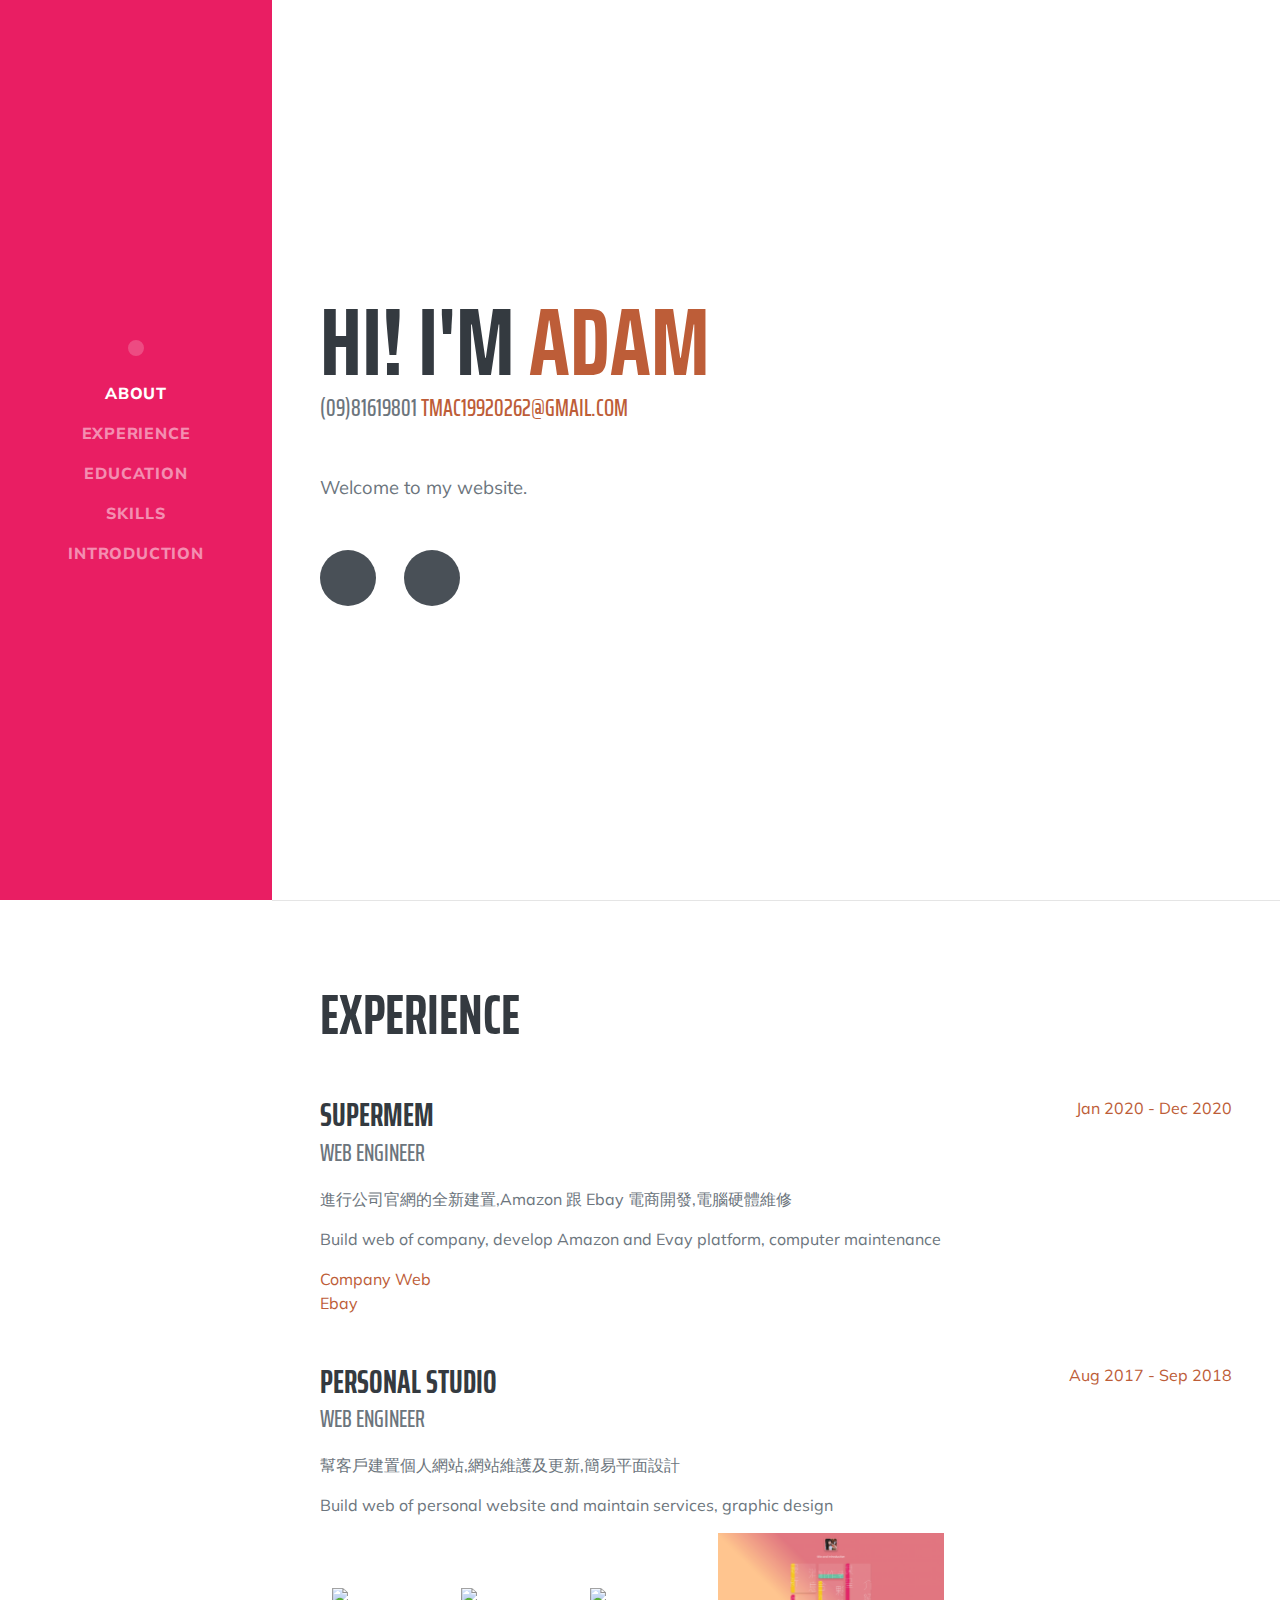
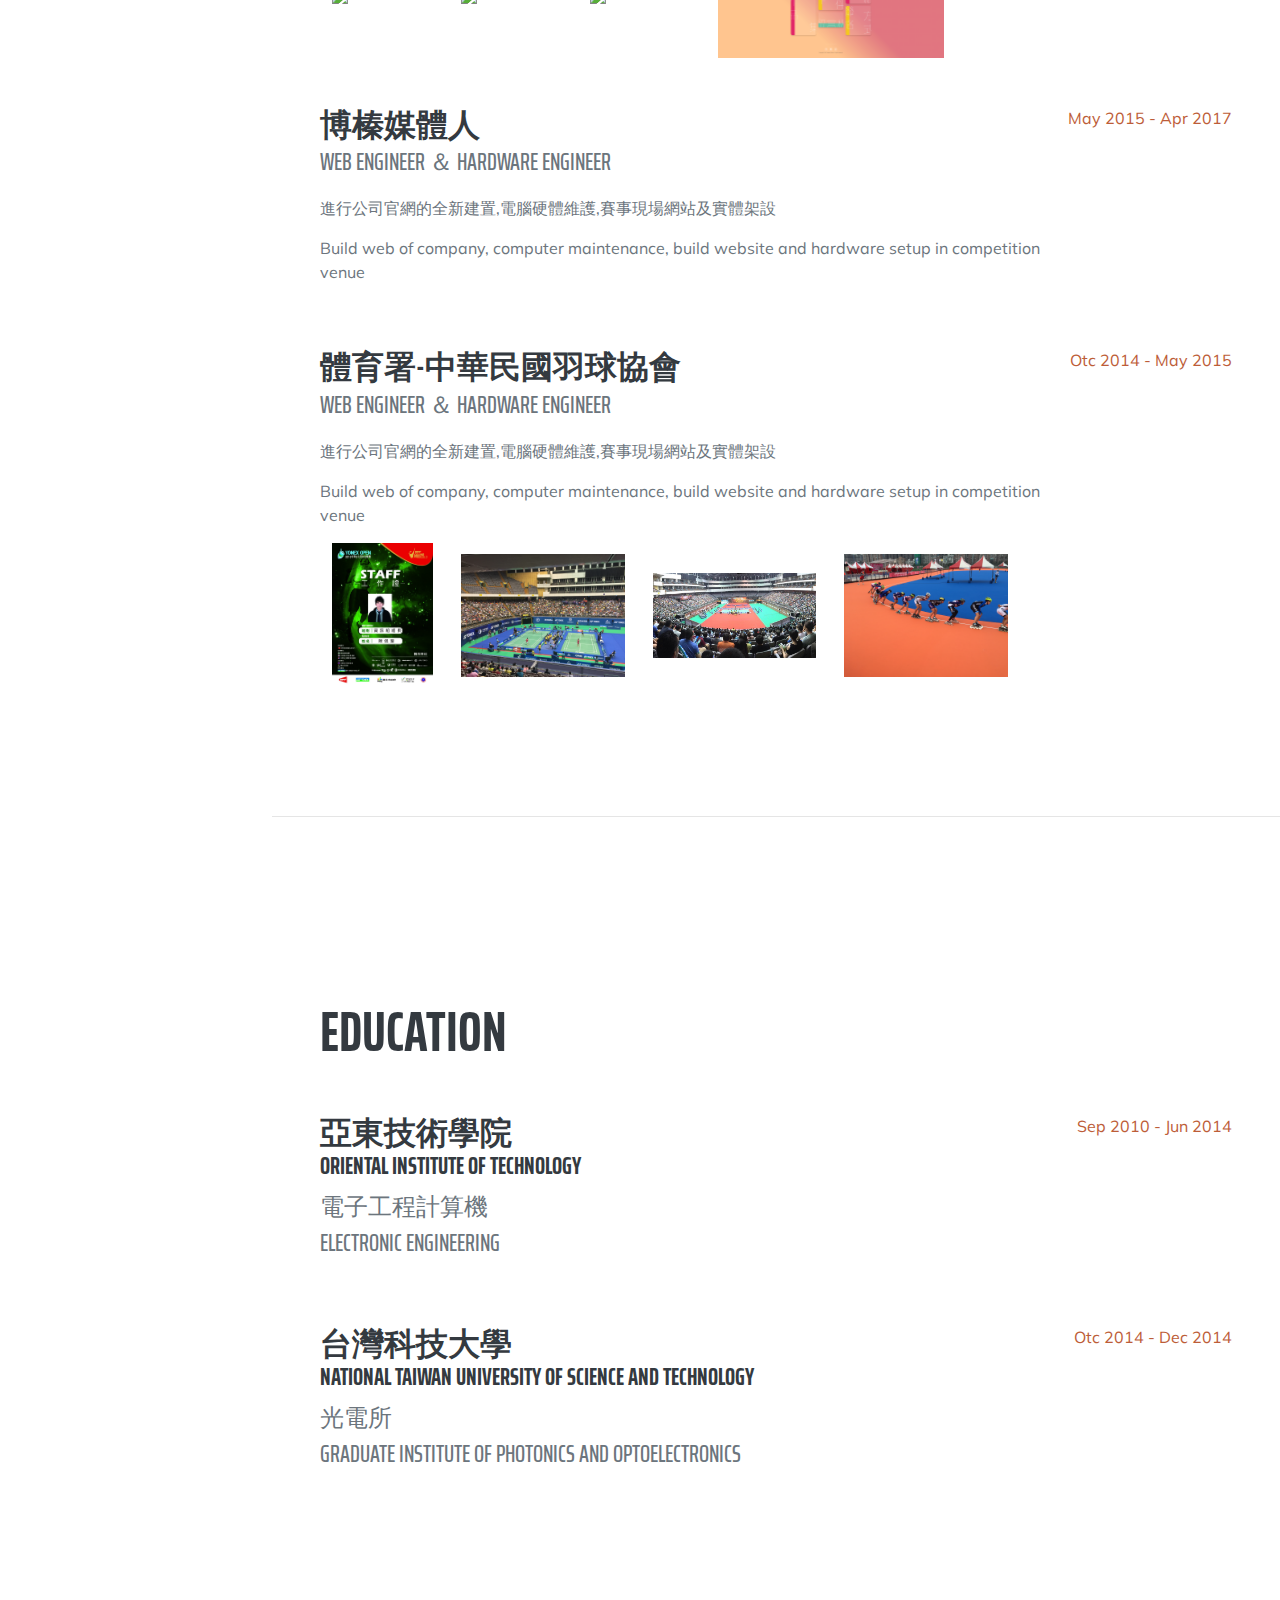
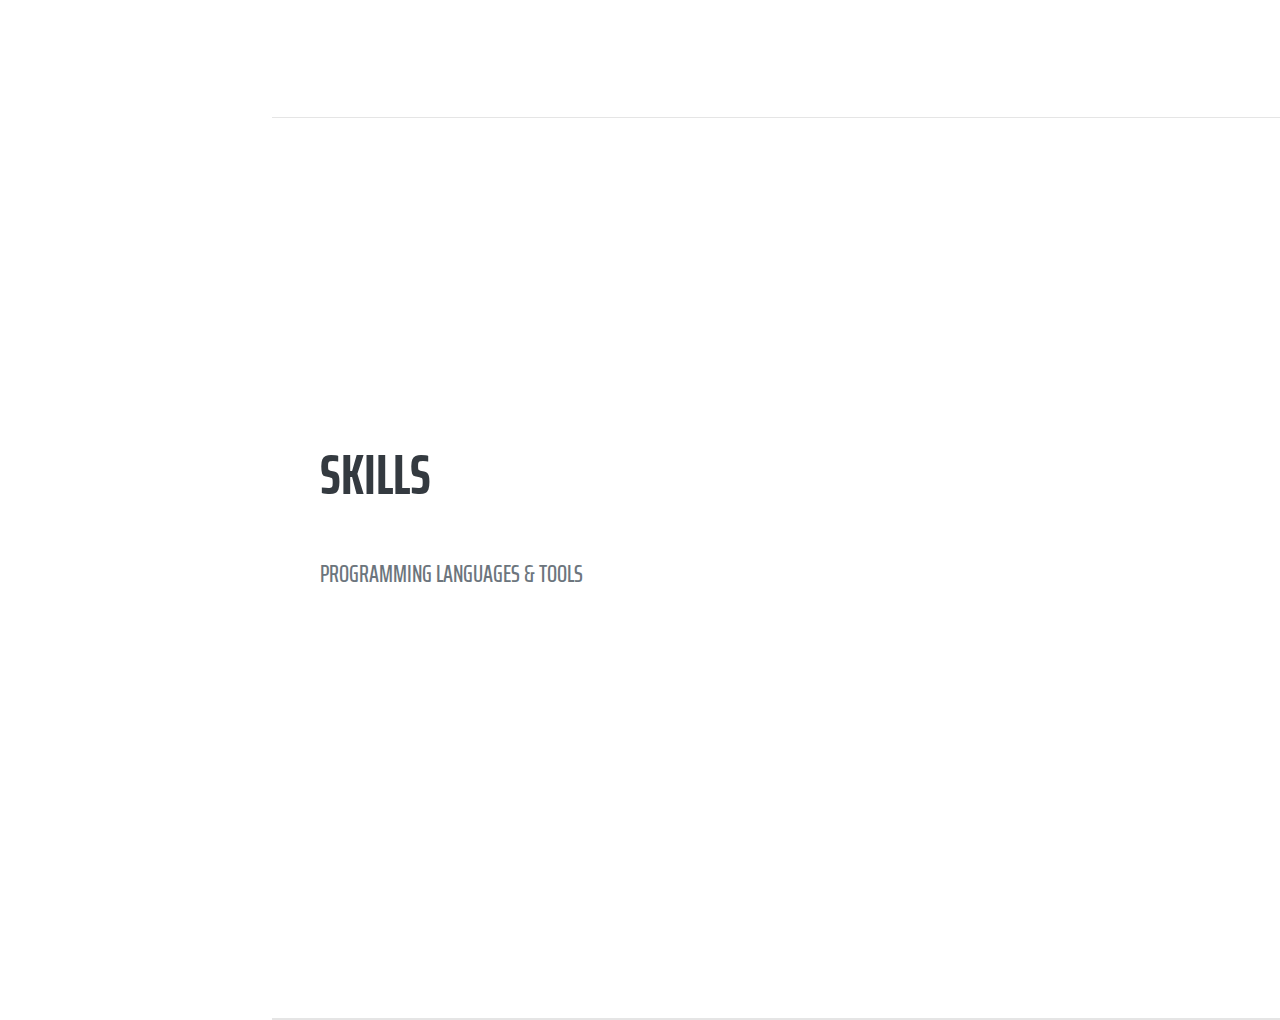
==== myweb001/index.html @ d1d834fa "myweb002 second" ====
<!DOCTYPE html>
<html lang="en">
    <head>
        <meta charset="utf-8" />
        <meta name="viewport" content="width=device-width, initial-scale=1, shrink-to-fit=no" />
        <meta name="description" content="" />
        <meta name="author" content="" />
        <title>Resume - Adam</title>
        <link rel="icon" type="image/x-icon" href="assets/img/favicon.ico" />
        <!-- Font Awesome icons (free version)-->
        <script src="https://use.fontawesome.com/releases/v5.15.1/js/all.js" crossorigin="anonymous"></script>
        <!-- Google fonts-->
        <link href="https://fonts.googleapis.com/css?family=Saira+Extra+Condensed:500,700" rel="stylesheet" type="text/css" />
        <link href="https://fonts.googleapis.com/css?family=Muli:400,400i,800,800i" rel="stylesheet" type="text/css" />
        <!-- Core theme CSS (includes Bootstrap)-->
        <link href="css/styles.css" rel="stylesheet" />
    </head>
    <body id="page-top">
        <!-- Navigation-->
        <nav class="navbar navbar-expand-lg navbar-dark bg-primary fixed-top" id="sideNav">
            <a class="navbar-brand js-scroll-trigger" href="#page-top">
                <span class="d-block d-lg-none">Adam Chen</span>
                <span class="d-none d-lg-block"><img class="img-fluid img-profile rounded-circle mx-auto mb-2" src="assets/img/profile.jpg" alt="" /></span>
            </a>
            <button class="navbar-toggler" type="button" data-toggle="collapse" data-target="#navbarSupportedContent" aria-controls="navbarSupportedContent" aria-expanded="false" aria-label="Toggle navigation"><span class="navbar-toggler-icon"></span></button>
            <div class="collapse navbar-collapse" id="navbarSupportedContent">
                <ul class="navbar-nav">
                    <li class="nav-item"><a class="nav-link js-scroll-trigger" href="#about">About</a></li>
                    <li class="nav-item"><a class="nav-link js-scroll-trigger" href="#experience">Experience</a></li>
                    <li class="nav-item"><a class="nav-link js-scroll-trigger" href="#education">Education</a></li>
                    <li class="nav-item"><a class="nav-link js-scroll-trigger" href="#skills">Skills</a></li>
                    <li class="nav-item"><a class="nav-link js-scroll-trigger" href="#introduction">Introduction</a></li>
                    
                </ul>
            </div>
        </nav>
        <!-- Page Content-->
        <div class="container-fluid p-0">
            <!-- About-->
            <section class="resume-section" id="about">
                <div class="resume-section-content">
                    <h1 class="mb-0">
                        Hi! I'm
                        <span class="text-primary">Adam</span>
                    </h1>
                    <div class="subheading mb-5">
                        (09)81619801
                        <a href="mailto:tmac19920262@gmail.com">tmac19920262@gmail.com</a>
                    </div>
                    <p class="lead mb-5">

                    Welcome to my website. 

                    </p>
                    <div class="social-icons">
                        <a class="social-icon" href="https://www.instagram.com/adem_626/"><i class="fab fa-linkedin-in"></i></a>
                        <a class="social-icon" href="https://www.facebook.com/jhihwei.chen.50?locale=zh_TW"><i class="fab fa-facebook-f"></i></a>
                    </div>
                </div>
            </section>
            <hr class="m-0" />
            <!-- Experience-->
            <section class="resume-section" id="experience">
                <div class="resume-section-content">
                    <h2 class="mb-5">Experience</h2>
                    <div class="d-flex flex-column flex-md-row justify-content-between mb-5">
                        <div class="flex-grow-1">
                            <h3 class="mb-0">Supermem</h3>
                            <div class="subheading mb-3">Web Engineer</div>
                            <p>進行公司官網的全新建置,Amazon 跟 Ebay 
                            電商開發,電腦硬體維修
                            <p>
                            <P>Build web of company, develop Amazon and Evay platform, computer maintenance</P>    
                            <a href="https://www.supermem.com.au">Company Web</a>
                        </br>
                            <a href="https://www.ebay.com.au/str/superomnitech">Ebay</a>
                        </div>
                        <div class="flex-shrink-0"><span class="text-primary">Jan 2020 - Dec 2020</span></div>
                    </div>

                    <div class="d-flex flex-column flex-md-row justify-content-between mb-5">
                        <div class="flex-grow-1">
                            <h3 class="mb-0">Personal studio</h3>
                            <div class="subheading mb-3">Web Engineer</div>
                            <p>幫客戶建置個人網站,網站維護及更新,簡易平面設計
                            <p>
                            <P>Build web of personal website and maintain services, graphic design</P>
                                <div class="row">
                                <div class="col-12">
                                    <img type="button" class="col-2" src="assets/img/resume01.png" data-toggle="modal" data-target="#exampleModal5">
                                    <div class="modal fade" id="exampleModal5" tabindex="-1" role="dialog" aria-labelledby="exampleModalLabel" aria-hidden="true">
                                      <div class="modal-dialog" role="document">
                                        <div class="modal-content">
                                          <img class="img-modal-100" src="assets/img/resume01.png">
                                        </div>
                                      </div>
                                    </div>

                                    <img type="button" class="col-2" src="assets/img/resume02.png" data-toggle="modal" data-target="#exampleModal6">
                                    <div class="modal fade" id="exampleModal6" tabindex="-1" role="dialog" aria-labelledby="exampleModalLabel" aria-hidden="true">
                                      <div class="modal-dialog" role="document">
                                        <div class="modal-content">
                                          <img class="img-modal-100" src="assets/img/resume02.png">
                                        </div>
                                      </div>
                                    </div>

                                    <img type="button" class="col-2" src="assets/img/resume03.png" data-toggle="modal" data-target="#exampleModal7">
                                    <div class="modal fade" id="exampleModal7" tabindex="-1" role="dialog" aria-labelledby="exampleModalLabel" aria-hidden="true">
                                      <div class="modal-dialog" role="document">
                                        <div class="modal-content">
                                          <img class="img-modal-100" src="assets/img/resume03.png">
                                        </div>
                                      </div>
                                    </div>

                                    <img type="button" class="col-4" src="assets/img/resume04.png" data-toggle="modal" data-target="#exampleModal8">
                                    <div class="modal fade" id="exampleModal8" tabindex="-1" role="dialog" aria-labelledby="exampleModalLabel" aria-hidden="true">
                                      <div class="modal-dialog" role="document">
                                        <div class="modal-content">
                                          <img class="img-modal-100" src="assets/img/resume04.png">
                                        </div>
                                      </div>
                                    </div>

                                </div>
                            </div>    
                        
                        </div>
                        <div class="flex-shrink-0"><span class="text-primary">Aug 2017 - Sep 2018</span></div>
                    </div>
                    <div class="d-flex flex-column flex-md-row justify-content-between mb-5">
                        <div class="flex-grow-1">
                            <h3 class="mb-0">博榛媒體人</h3>
                            <div class="subheading mb-3">Web Engineer ＆ Hardware engineer</div>
                            <p>進行公司官網的全新建置,電腦硬體維護,賽事現場網站及實體架設</p>
                            <p>Build web of company, computer maintenance, build website and hardware setup in competition venue</p>
                        </div>
                        <div class="flex-shrink-0"><span class="text-primary">May 2015 - Apr 2017</span></div>
                    </div>
                    <div class="d-flex flex-column flex-md-row justify-content-between mb-5">
                        <div class="flex-grow-1">
                            <h3 class="mb-0">體育署-中華民國羽球協會</h3>
                            <div class="subheading mb-3">Web Engineer ＆ Hardware engineer</div>
                            <p>進行公司官網的全新建置,電腦硬體維護,賽事現場網站及實體架設</p>
                            <p>Build web of company, computer maintenance, build website and hardware setup in competition venue</p>
                            <div class="row">
                                <div class="col-12">
                                    <img type="button" class="col-2" src="assets/img/IMG_1423.jpg" data-toggle="modal" data-target="#exampleModal">
                                    <div class="modal fade" id="exampleModal" tabindex="-1" role="dialog" aria-labelledby="exampleModalLabel" aria-hidden="true">
                                      <div class="modal-dialog" role="document">
                                        <div class="modal-content">
                                          <img class="img-modal-100" src="assets/img/IMG_1423.jpg">
                                        </div>
                                      </div>
                                    </div>

                                    <img type="button" class="col-3" src="assets/img/IMG_1492.jpg" data-toggle="modal" data-target="#exampleModal2">
                                    <div class="modal fade" id="exampleModal2" tabindex="-1" role="dialog" aria-labelledby="exampleModalLabel" aria-hidden="true">
                                      <div class="modal-dialog" role="document">
                                        <div class="modal-content">
                                          <img class="img-modal-100" src="assets/img/IMG_1492.jpg">
                                        </div>
                                      </div>
                                    </div>

                                    <img type="button" class="col-3" src="assets/img/IMG_6093.jpg" data-toggle="modal" data-target="#exampleModal3">
                                    <div class="modal fade" id="exampleModal3" tabindex="-1" role="dialog" aria-labelledby="exampleModalLabel" aria-hidden="true">
                                      <div class="modal-dialog" role="document">
                                        <div class="modal-content">
                                          <img class="img-modal-100" src="assets/img/IMG_6093.jpg">
                                        </div>
                                      </div>
                                    </div>

                                    <img type="button" class="col-3" src="assets/img/IMG_8331.jpg" data-toggle="modal" data-target="#exampleModal4">
                                    <div class="modal fade" id="exampleModal4" tabindex="-1" role="dialog" aria-labelledby="exampleModalLabel" aria-hidden="true">
                                      <div class="modal-dialog" role="document">
                                        <div class="modal-content">
                                          <img class="img-modal-100" src="assets/img/IMG_8331.jpg">
                                        </div>
                                      </div>
                                    </div>

                                </div>
                            </div>    
                        </div>
                        <div class="flex-shrink-0"><span class="text-primary">Otc 2014 - May 2015</span></div>
                    </div>
                    
                </div>
            </section>
            <hr class="m-0" />
            <!-- Education-->
            <section class="resume-section" id="education">
                <div class="resume-section-content">
                    <h2 class="mb-5">Education</h2>
                    <div class="d-flex flex-column flex-md-row justify-content-between mb-5">
                        <div class="flex-grow-1">
                            <h3 class="mb-0">亞東技術學院</h3>
                            <h4>Oriental Institute of Technology</h2>
                            <div class="subheading mb-3">電子工程計算機<br>Electronic Engineering</div>
                            
                            <p></p>
                        </div>
                        <div class="flex-shrink-0"><span class="text-primary">Sep 2010 - Jun 2014</span></div>
                    </div>

                    <div class="d-flex flex-column flex-md-row justify-content-between mb-5">
                        <div class="flex-grow-1">
                            <h3 class="mb-0">台灣科技大學</h3>
                            <h4>National Taiwan University of Science and Technology</h4>
                            <div class="subheading mb-3">光電所<br>Graduate Institute of Photonics and Optoelectronics</div>
                            
                            <p></p>
                        </div>
                        <div class="flex-shrink-0"><span class="text-primary">Otc 2014 - Dec 2014</span></div>
                    </div>
                </div>
            </section>
            <hr class="m-0" />
            <!-- Skills-->
            <section class="resume-section" id="skills">
                <div class="resume-section-content">
                    <h2 class="mb-5">Skills</h2>
                    <div class="subheading mb-3">Programming Languages & Tools</div>
                    <ul class="list-inline dev-icons">
                        <li class="list-inline-item"><i class="fab fa-html5"></i></li>
                        <li class="list-inline-item"><i class="fab fa-python"></i></li>
                        <li class="list-inline-item"><i class="fab fa-css3"></i></li>
                        <li class="list-inline-item"><i class="fab fa-github"></i></li>

                        
                        
                        
                    </ul>
                    
                </div>
            </section>
            <hr class="m-0" />
            <!-- Interests-->
            
            <hr class="m-0" />
            <!-- Awards-->
            
        </div>
        <!-- Bootstrap core JS-->
        <script src="https://cdnjs.cloudflare.com/ajax/libs/jquery/3.5.1/jquery.min.js"></script>
        <script src="https://cdn.jsdelivr.net/npm/bootstrap@4.5.3/dist/js/bootstrap.bundle.min.js"></script>
        <!-- Third party plugin JS-->
        <script src="https://cdnjs.cloudflare.com/ajax/libs/jquery-easing/1.4.1/jquery.easing.min.js"></script>
        <!-- Core theme JS-->
        <script src="js/scripts.js"></script>
    </body>
</html>
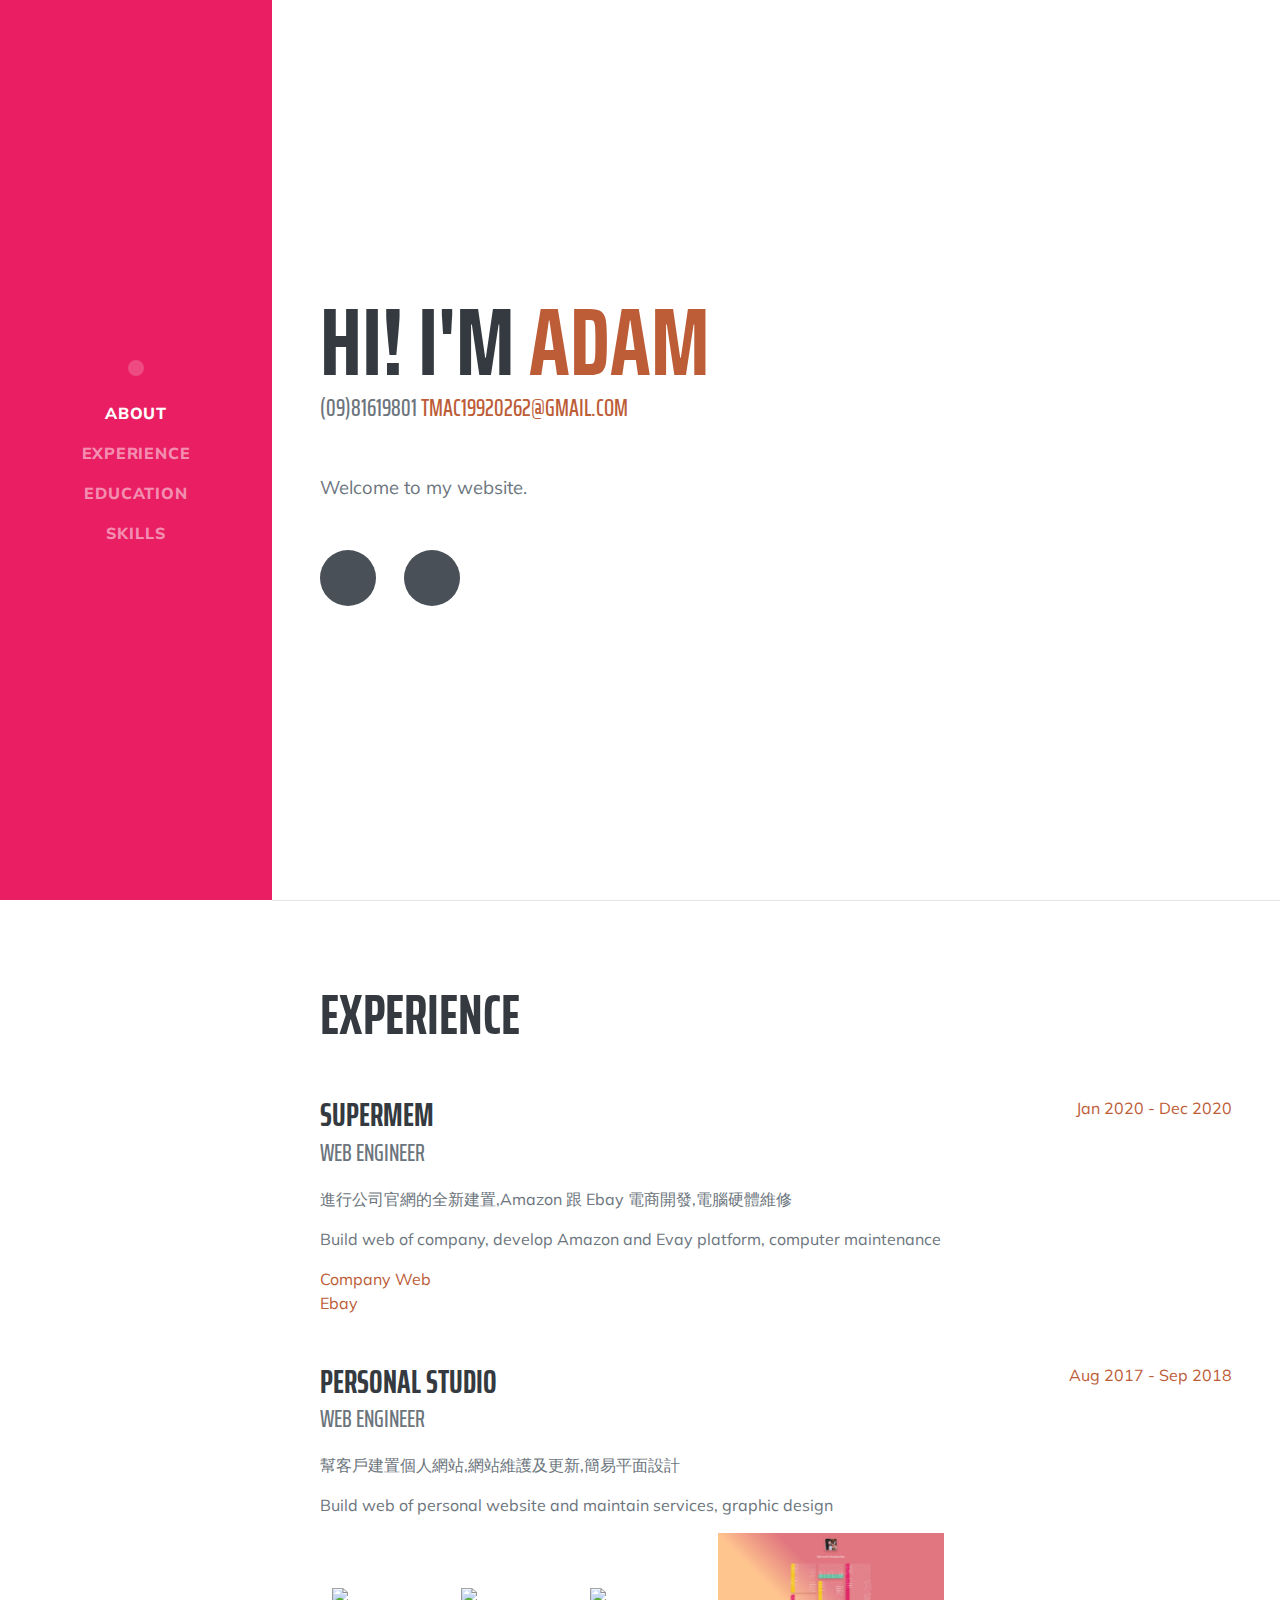
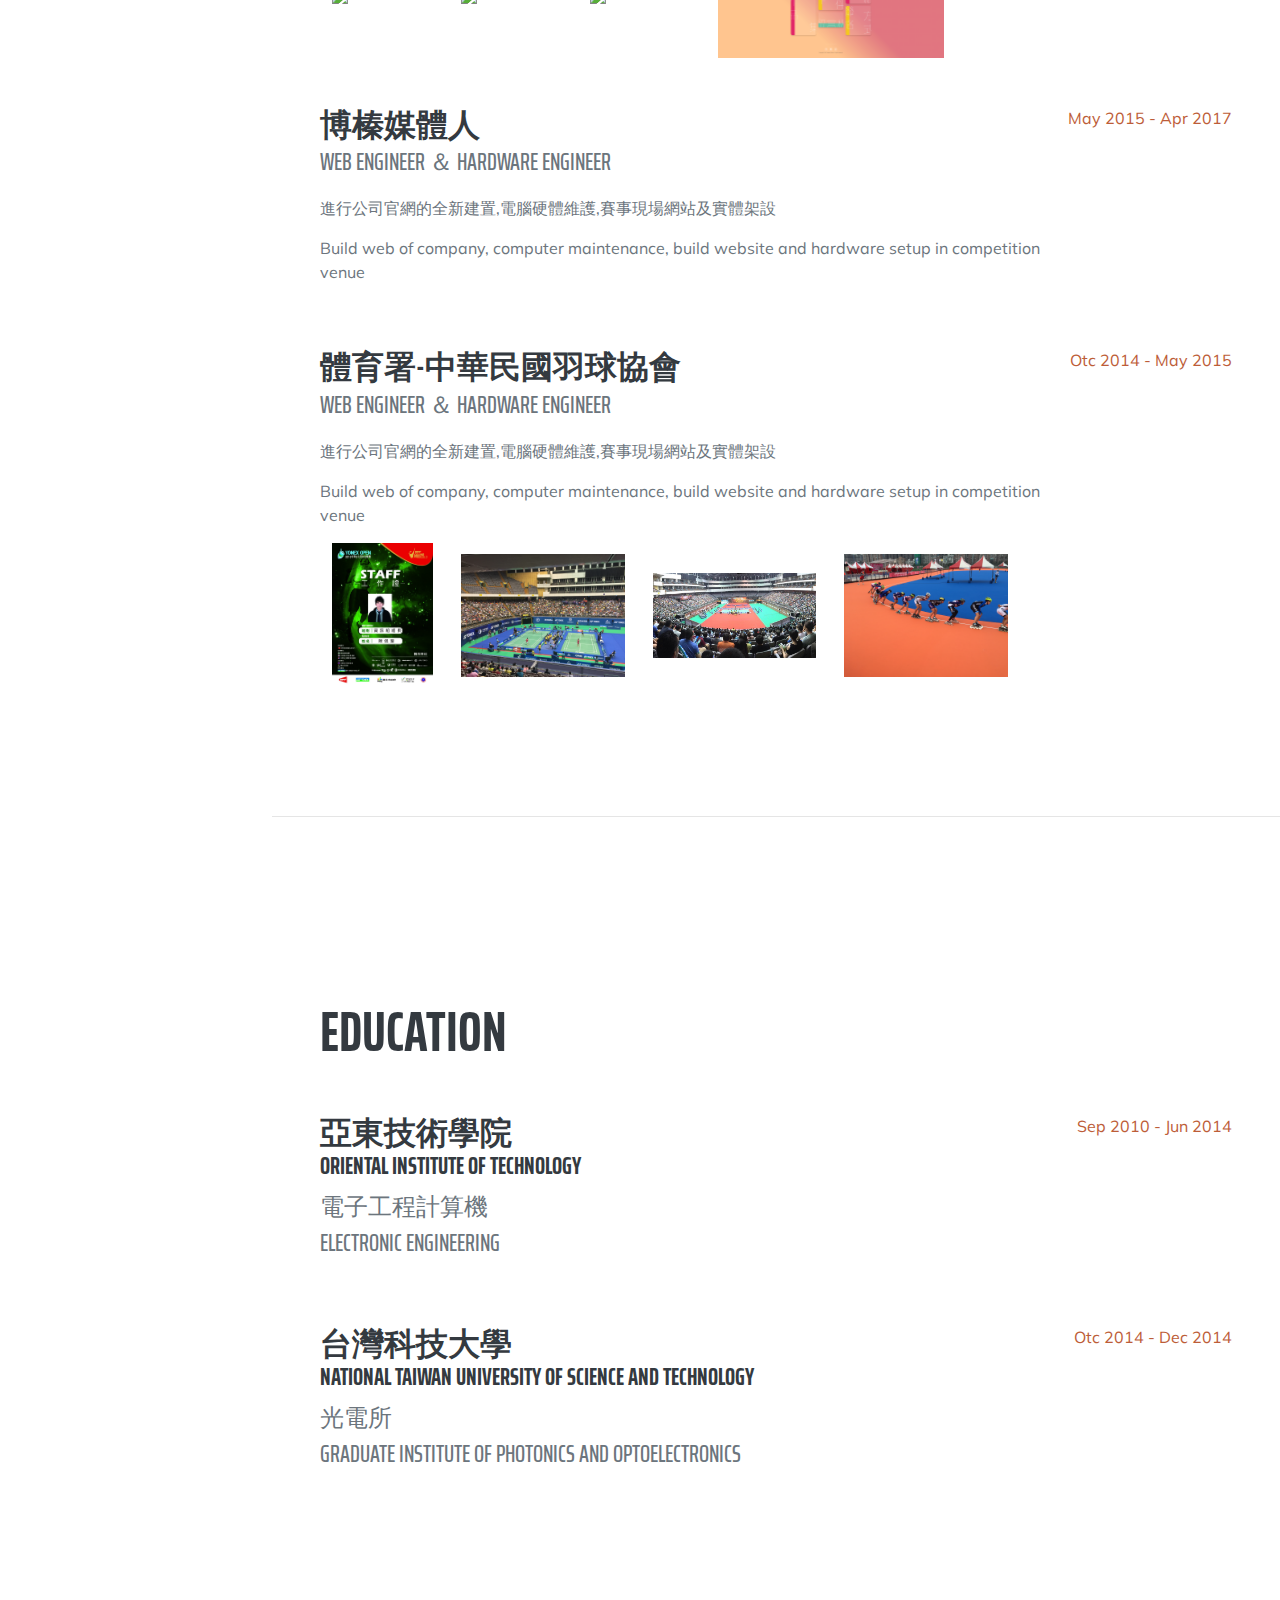
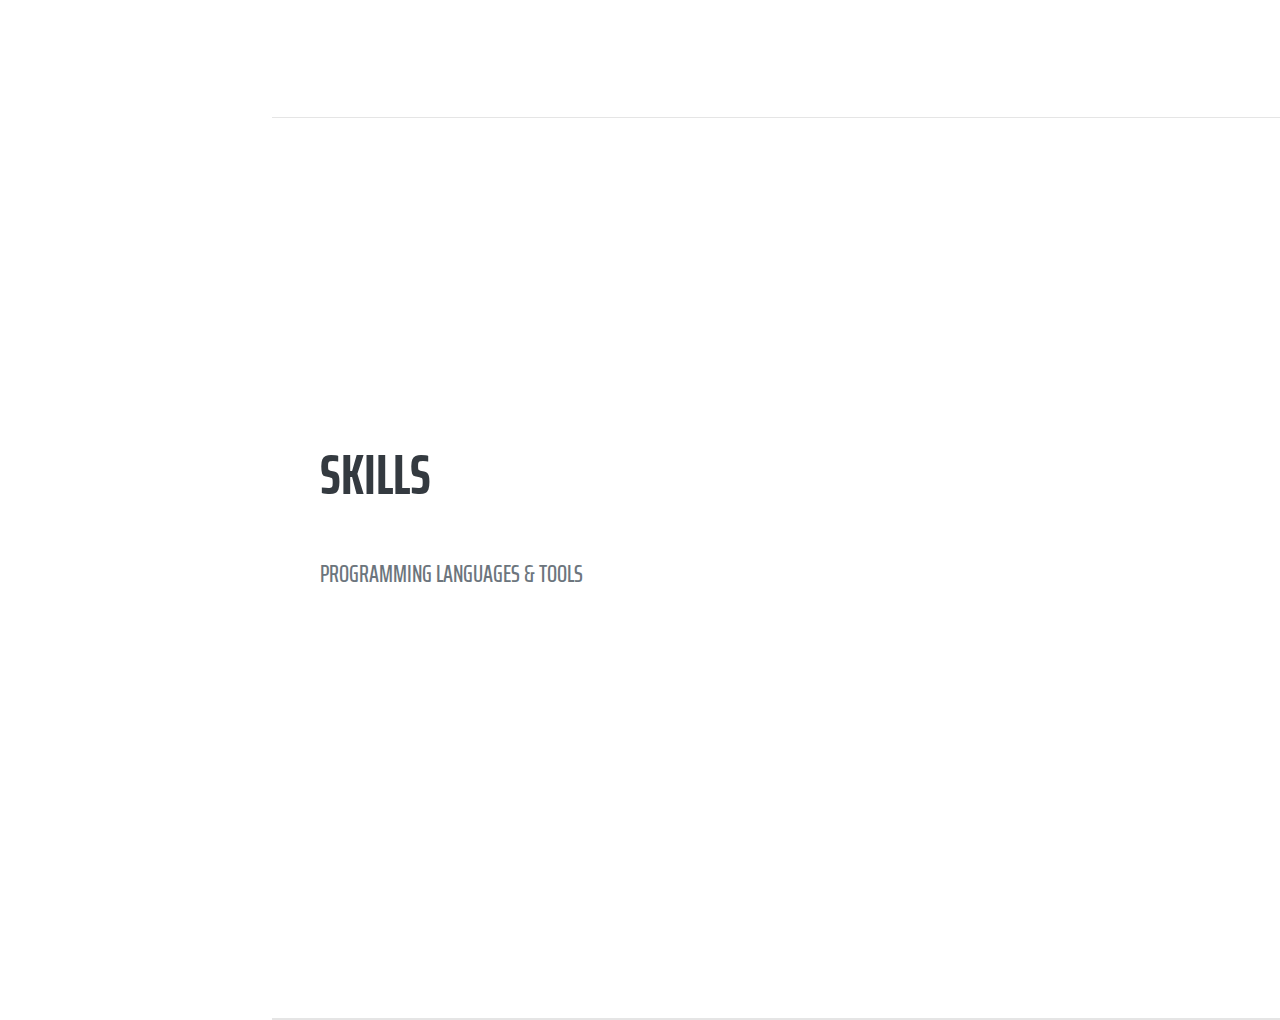
==== commit 8c88986f: "Update index.html" ====
--- a/myweb001/index.html
+++ b/myweb001/index.html
@@ -29,7 +29,6 @@
                     <li class="nav-item"><a class="nav-link js-scroll-trigger" href="#experience">Experience</a></li>
                     <li class="nav-item"><a class="nav-link js-scroll-trigger" href="#education">Education</a></li>
                     <li class="nav-item"><a class="nav-link js-scroll-trigger" href="#skills">Skills</a></li>
-                    <li class="nav-item"><a class="nav-link js-scroll-trigger" href="#introduction">Introduction</a></li>
                     
                 </ul>
             </div>
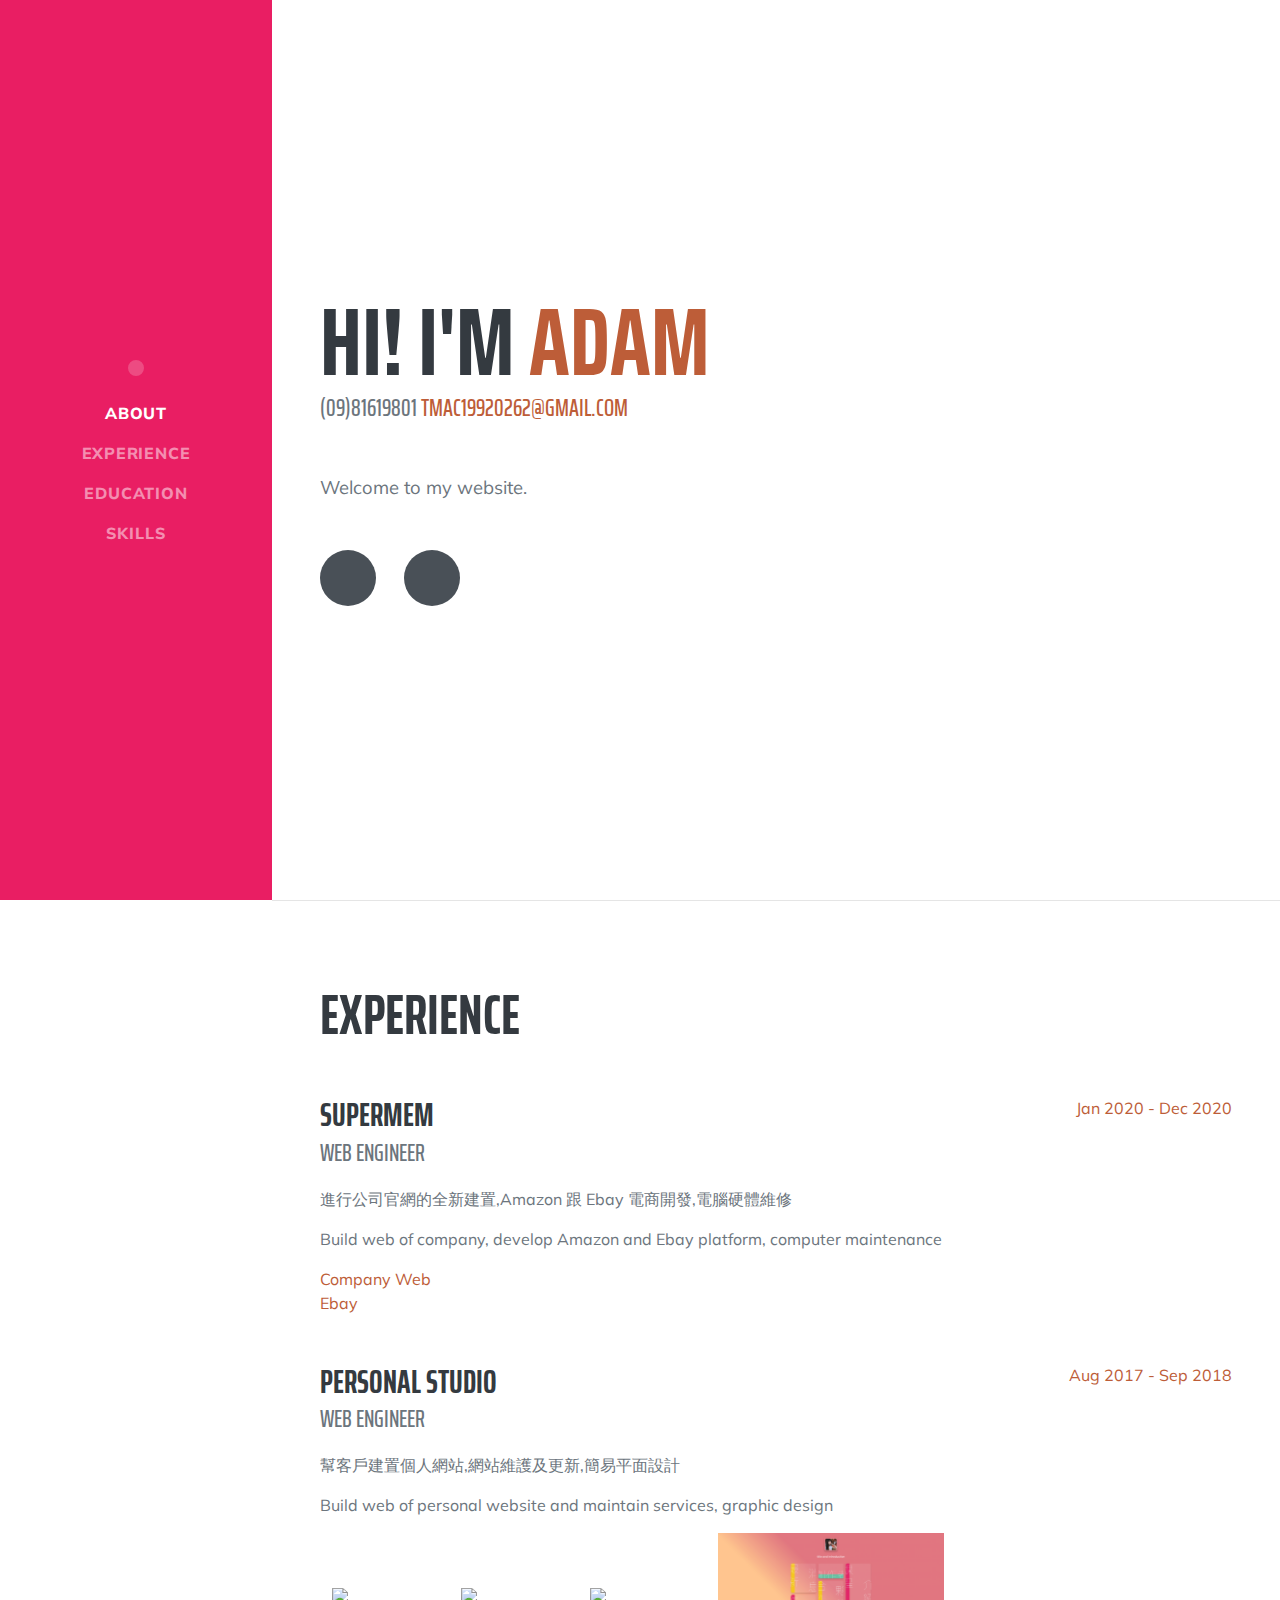
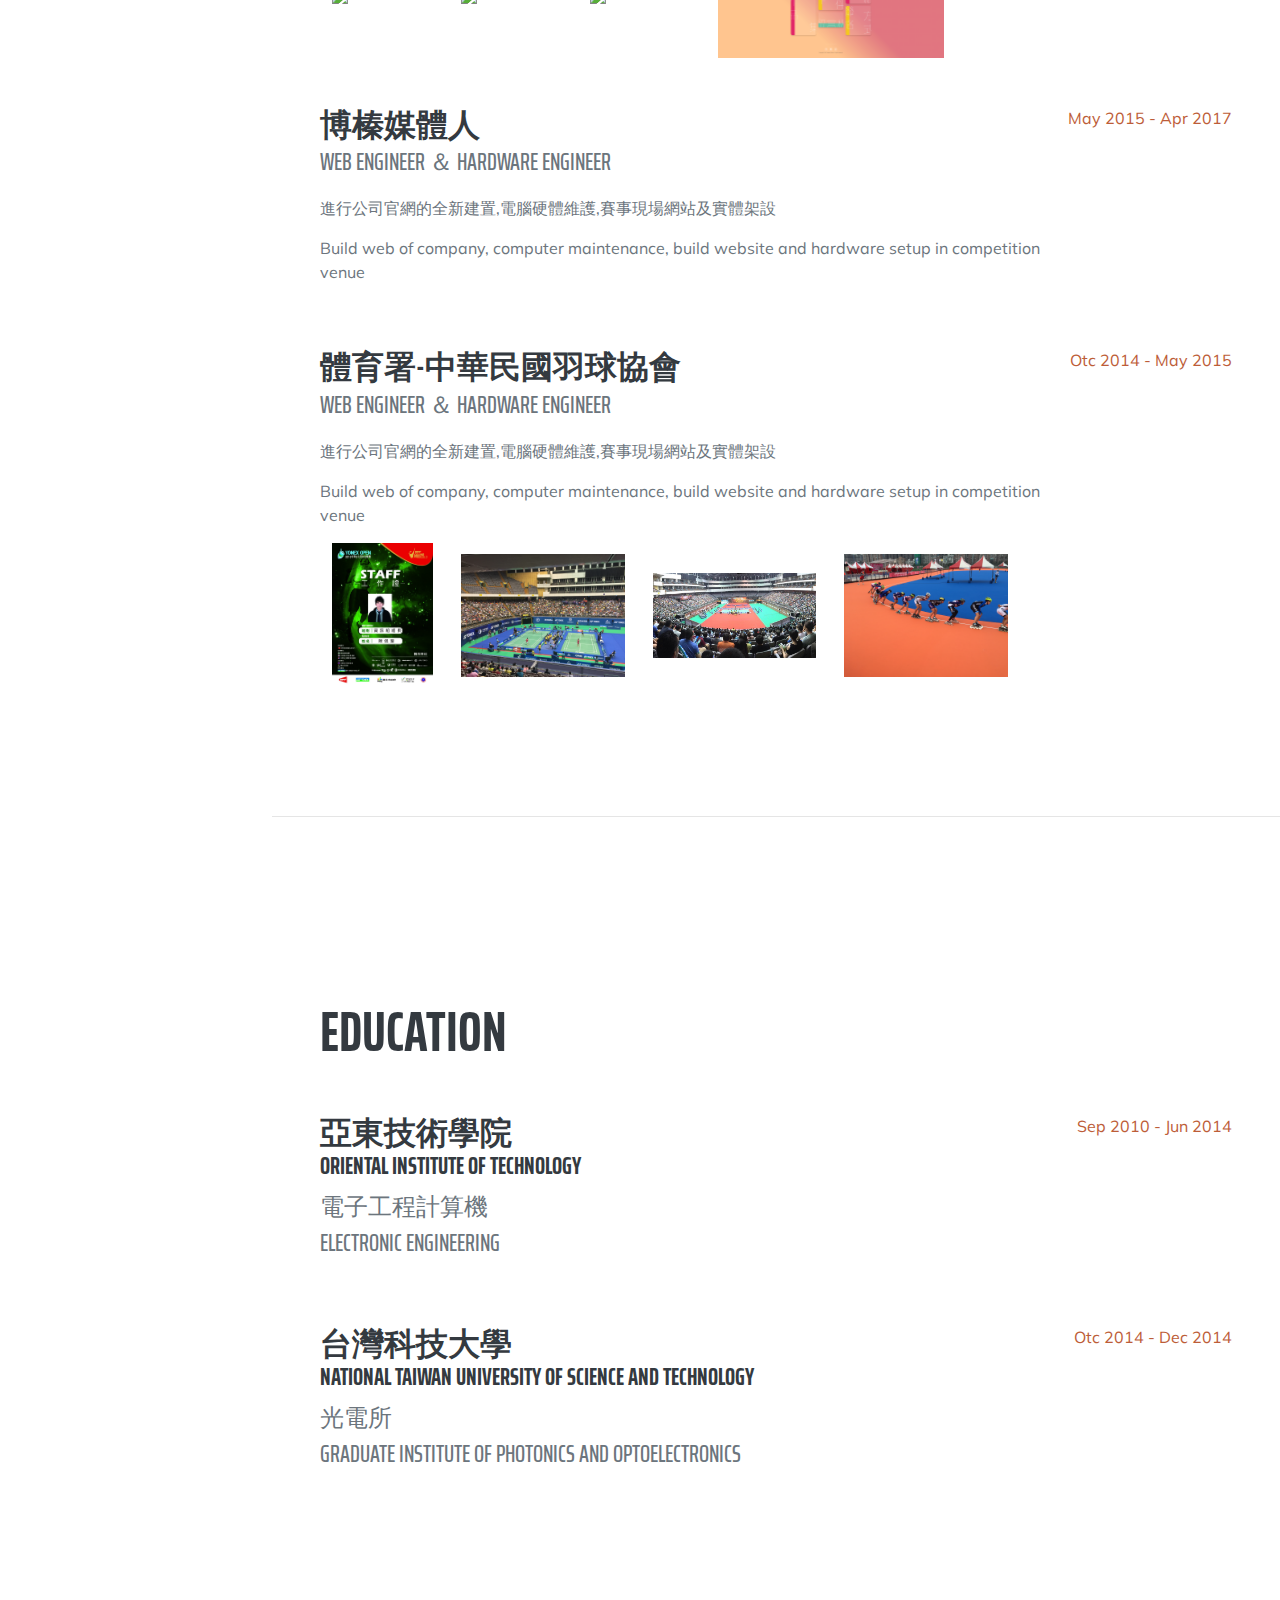
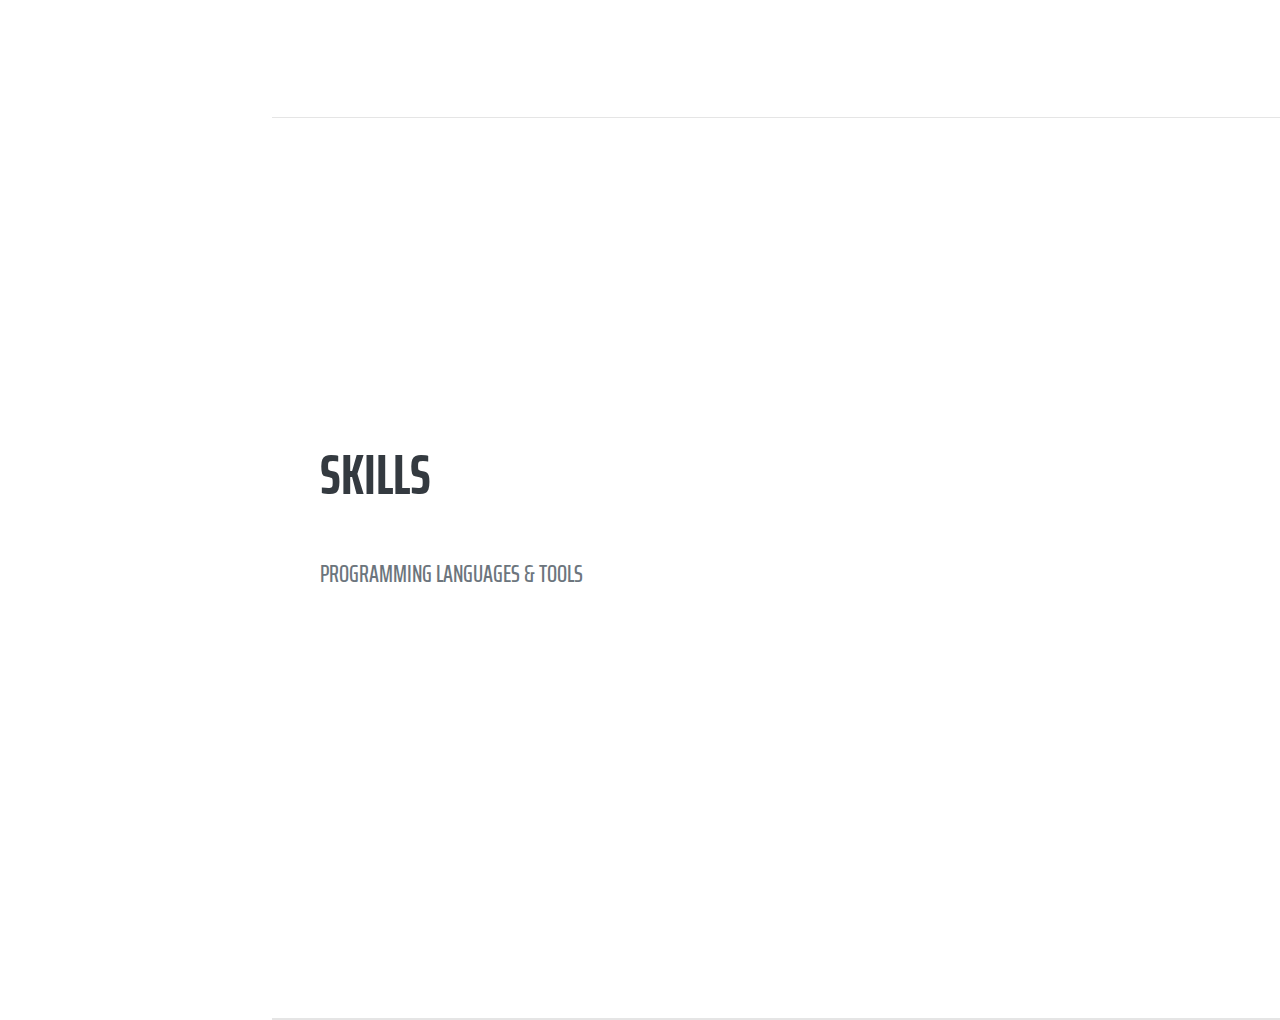
==== commit 509930ff: "0225" ====
--- a/myweb001/index.html
+++ b/myweb001/index.html
@@ -69,7 +69,7 @@
                             <p>進行公司官網的全新建置,Amazon 跟 Ebay 
                             電商開發,電腦硬體維修
                             <p>
-                            <P>Build web of company, develop Amazon and Evay platform, computer maintenance</P>    
+                            <P>Build web of company, develop Amazon and Ebay platform, computer maintenance</P>    
                             <a href="https://www.supermem.com.au">Company Web</a>
                         </br>
                             <a href="https://www.ebay.com.au/str/superomnitech">Ebay</a>
@@ -92,6 +92,9 @@
                                         <div class="modal-content">
                                           <img class="img-modal-100" src="assets/img/resume01.png">
                                         </div>
+                                        <div class="modal-footer">
+                                            <button type="button" class="btn btn-secondary" data-dismiss="modal">Close</button>
+                                        </div>
                                       </div>
                                     </div>
 
@@ -101,6 +104,9 @@
                                         <div class="modal-content">
                                           <img class="img-modal-100" src="assets/img/resume02.png">
                                         </div>
+                                        <div class="modal-footer">
+                                            <button type="button" class="btn btn-secondary" data-dismiss="modal">Close</button>
+                                        </div>
                                       </div>
                                     </div>
 
@@ -110,6 +116,9 @@
                                         <div class="modal-content">
                                           <img class="img-modal-100" src="assets/img/resume03.png">
                                         </div>
+                                        <div class="modal-footer">
+                                            <button type="button" class="btn btn-secondary" data-dismiss="modal">Close</button>
+                                        </div>
                                       </div>
                                     </div>
 
@@ -118,6 +127,9 @@
                                       <div class="modal-dialog" role="document">
                                         <div class="modal-content">
                                           <img class="img-modal-100" src="assets/img/resume04.png">
+                                        </div>
+                                        <div class="modal-footer">
+                                            <button type="button" class="btn btn-secondary" data-dismiss="modal">Close</button>
                                         </div>
                                       </div>
                                     </div>
@@ -151,6 +163,9 @@
                                         <div class="modal-content">
                                           <img class="img-modal-100" src="assets/img/IMG_1423.jpg">
                                         </div>
+                                        <div class="modal-footer">
+                                            <button type="button" class="btn btn-secondary" data-dismiss="modal">Close</button>
+                                        </div>
                                       </div>
                                     </div>
 
@@ -160,6 +175,9 @@
                                         <div class="modal-content">
                                           <img class="img-modal-100" src="assets/img/IMG_1492.jpg">
                                         </div>
+                                        <div class="modal-footer">
+                                            <button type="button" class="btn btn-secondary" data-dismiss="modal">Close</button>
+                                        </div>
                                       </div>
                                     </div>
 
@@ -169,6 +187,9 @@
                                         <div class="modal-content">
                                           <img class="img-modal-100" src="assets/img/IMG_6093.jpg">
                                         </div>
+                                        <div class="modal-footer">
+                                            <button type="button" class="btn btn-secondary" data-dismiss="modal">Close</button>
+                                        </div>
                                       </div>
                                     </div>
 
@@ -177,6 +198,9 @@
                                       <div class="modal-dialog" role="document">
                                         <div class="modal-content">
                                           <img class="img-modal-100" src="assets/img/IMG_8331.jpg">
+                                        </div>
+                                        <div class="modal-footer">
+                                            <button type="button" class="btn btn-secondary" data-dismiss="modal">Close</button>
                                         </div>
                                       </div>
                                     </div>
